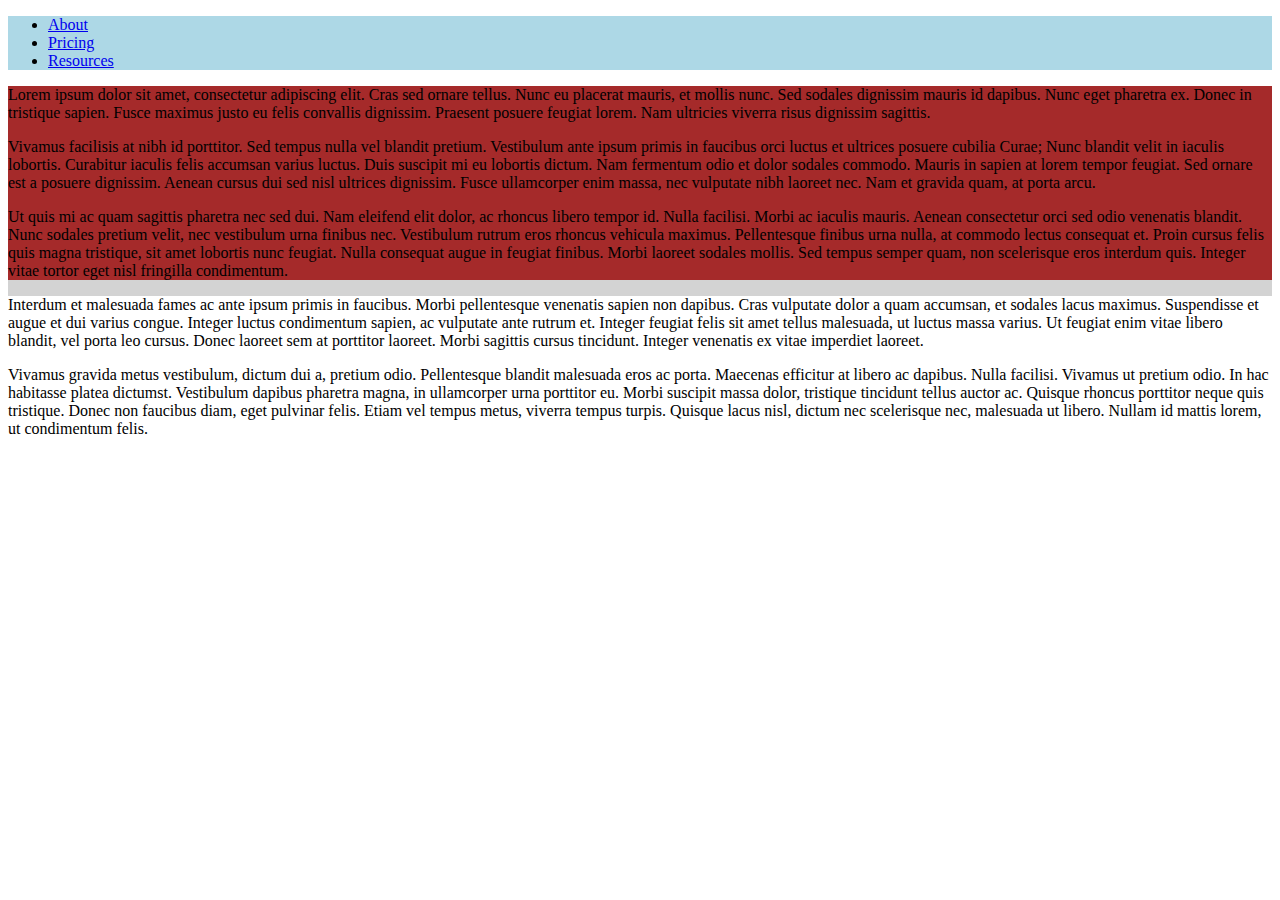
==== product-page.html @ 0c3702e8 "Created skeleton HTML code" ====
<!DOCTYPE html>

<html lang="en">
	<head>
		<meta charset="utf-8">

		<title>FCC: Product Landing Page</title>
		<meta name="description" content="My Product">
		<meta name="author" content="Ryan MacIntosh">
		
		<link rel="stylesheet" href="style.css?v=1.0">
	</head>
	
	<body>
		
		<script src="https://cdn.freecodecamp.org/testable-projects-fcc/v1/bundle.js"></script>
	
		<header id="header">
			<nav id="nav-bar">
				<ul>
					<li>
						<a href="#about" class="nav-link">About</a>
					</li>
					<li>
						<a href="#pricing" class="nav-link">Pricing</a>
					</li>
					<li>
						<a href="#resources" class="nav-link">Resources</a>
					</li>
				</ul>
			</nav>
		</header>

		<main>
			
			<section id="about">
				<p>
					Lorem ipsum dolor sit amet, consectetur adipiscing elit. Cras sed ornare tellus. Nunc eu placerat mauris, et mollis nunc. Sed sodales dignissim mauris id dapibus. Nunc eget pharetra ex. Donec in tristique sapien. Fusce maximus justo eu felis convallis dignissim. Praesent posuere feugiat lorem. Nam ultricies viverra risus dignissim sagittis.
				</p>
				<p>
					Vivamus facilisis at nibh id porttitor. Sed tempus nulla vel blandit pretium. Vestibulum ante ipsum primis in faucibus orci luctus et ultrices posuere cubilia Curae; Nunc blandit velit in iaculis lobortis. Curabitur iaculis felis accumsan varius luctus. Duis suscipit mi eu lobortis dictum. Nam fermentum odio et dolor sodales commodo. Mauris in sapien at lorem tempor feugiat. Sed ornare est a posuere dignissim. Aenean cursus dui sed nisl ultrices dignissim. Fusce ullamcorper enim massa, nec vulputate nibh laoreet nec. Nam et gravida quam, at porta arcu.
				</p>
				<p>
					Ut quis mi ac quam sagittis pharetra nec sed dui. Nam eleifend elit dolor, ac rhoncus libero tempor id. Nulla facilisi. Morbi ac iaculis mauris. Aenean consectetur orci sed odio venenatis blandit. Nunc sodales pretium velit, nec vestibulum urna finibus nec. Vestibulum rutrum eros rhoncus vehicula maximus. Pellentesque finibus urna nulla, at commodo lectus consequat et. Proin cursus felis quis magna tristique, sit amet lobortis nunc feugiat. Nulla consequat augue in feugiat finibus. Morbi laoreet sodales mollis. Sed tempus semper quam, non scelerisque eros interdum quis. Integer vitae tortor eget nisl fringilla condimentum.
				</p>
			</section>
			
			<section id="pricing">
				<div id="tier1">
					
				</div>
				<div id="tier2">
					
				</div>
				<div id="tier3">
					
				</div>
			</section>

			<section id="resources">
				<p>
					Interdum et malesuada fames ac ante ipsum primis in faucibus. Morbi pellentesque venenatis sapien non dapibus. Cras vulputate dolor a quam accumsan, et sodales lacus maximus. Suspendisse et augue et dui varius congue. Integer luctus condimentum sapien, ac vulputate ante rutrum et. Integer feugiat felis sit amet tellus malesuada, ut luctus massa varius. Ut feugiat enim vitae libero blandit, vel porta leo cursus. Donec laoreet sem at porttitor laoreet. Morbi sagittis cursus tincidunt. Integer venenatis ex vitae imperdiet laoreet.
				</p>
				<p>
					Vivamus gravida metus vestibulum, dictum dui a, pretium odio. Pellentesque blandit malesuada eros ac porta. Maecenas efficitur at libero ac dapibus. Nulla facilisi. Vivamus ut pretium odio. In hac habitasse platea dictumst. Vestibulum dapibus pharetra magna, in ullamcorper urna porttitor eu. Morbi suscipit massa dolor, tristique tincidunt tellus auctor ac. Quisque rhoncus porttitor neque quis tristique. Donec non faucibus diam, eget pulvinar felis. Etiam vel tempus metus, viverra tempus turpis. Quisque lacus nisl, dictum nec scelerisque nec, malesuada ut libero. Nullam id mattis lorem, ut condimentum felis.
				</p>
			</section>

		</main>
		
		<footer id="footer">
			
		</footer>

	</body>

</html>
---- style.css ----
#header {
	background-color: lightblue;
}

main {
	background-color: lightgray;
}

#about {
	background-color: brown;
}

#pricing {
	background-color: yellow;
}

#resources {
	background-color: white;
}

#footer {
	background-color: lightgreen;
}
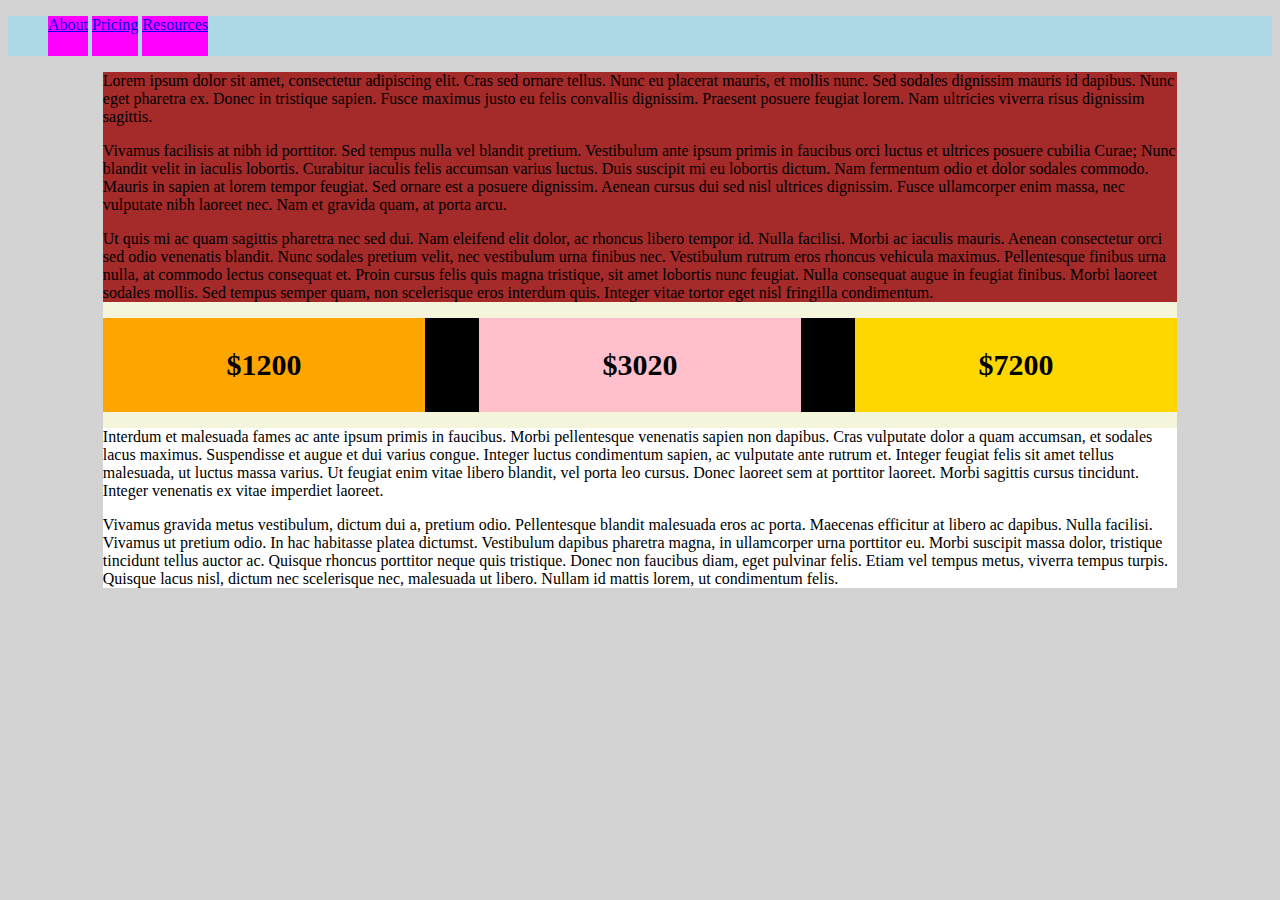
==== commit 34c84138: "Layout updates" ====
--- a/product-page.html
+++ b/product-page.html
@@ -9,11 +9,13 @@
 		<meta name="author" content="Ryan MacIntosh">
 		
 		<link rel="stylesheet" href="style.css?v=1.0">
+
 	</head>
 	
 	<body>
 		
 		<script src="https://cdn.freecodecamp.org/testable-projects-fcc/v1/bundle.js"></script>
+		<script>document.write('<script src="http://' + (location.host || 'localhost').split(':')[0] + ':35729/livereload.js?snipver=1"></' + 'script>')</script>
 	
 		<header id="header">
 			<nav id="nav-bar">
@@ -47,13 +49,19 @@
 			
 			<section id="pricing">
 				<div id="tier1">
-					
+					<p>
+						$1200
+					</p>
 				</div>
 				<div id="tier2">
-					
+					<p>
+						$3020
+					</p>
 				</div>
 				<div id="tier3">
-					
+					<p>
+						$7200
+					</p>
 				</div>
 			</section>
 
--- a/style.css
+++ b/style.css
@@ -1,9 +1,29 @@
+body {
+	background-color: lightgray;
+}
+
 #header {
 	background-color: lightblue;
 }
 
+#nav-bar ul li, #nav-bar a {
+	display: inline-block;
+	height: 40px;
+}
+
+#nav-bar a {
+	background-color: magenta;
+}
+
 main {
-	background-color: lightgray;
+	background-color: beige;
+	width: 85%;
+	margin: auto;
+}
+
+main section {
+	//width: 85%;
+	//margin: auto;
 }
 
 #about {
@@ -11,7 +31,31 @@
 }
 
 #pricing {
-	background-color: yellow;
+	background-color: black;
+	color: black;
+	font-weight: bold;
+	font-size: 30px;
+	display: grid;
+	grid-template-columns: 30% 1fr 30% 1fr 30%;
+}
+
+#tier1, #tier2, #tier3 {
+	text-align: center;
+}
+
+#tier1 {
+	grid-column: 1 / 2;
+	background-color: orange;
+}
+
+#tier2 {
+	grid-column: 3 / 4;
+	background-color: pink;
+}
+
+#tier3 {
+	grid-column: 5 / 6;
+	background-color: gold;
 }
 
 #resources {
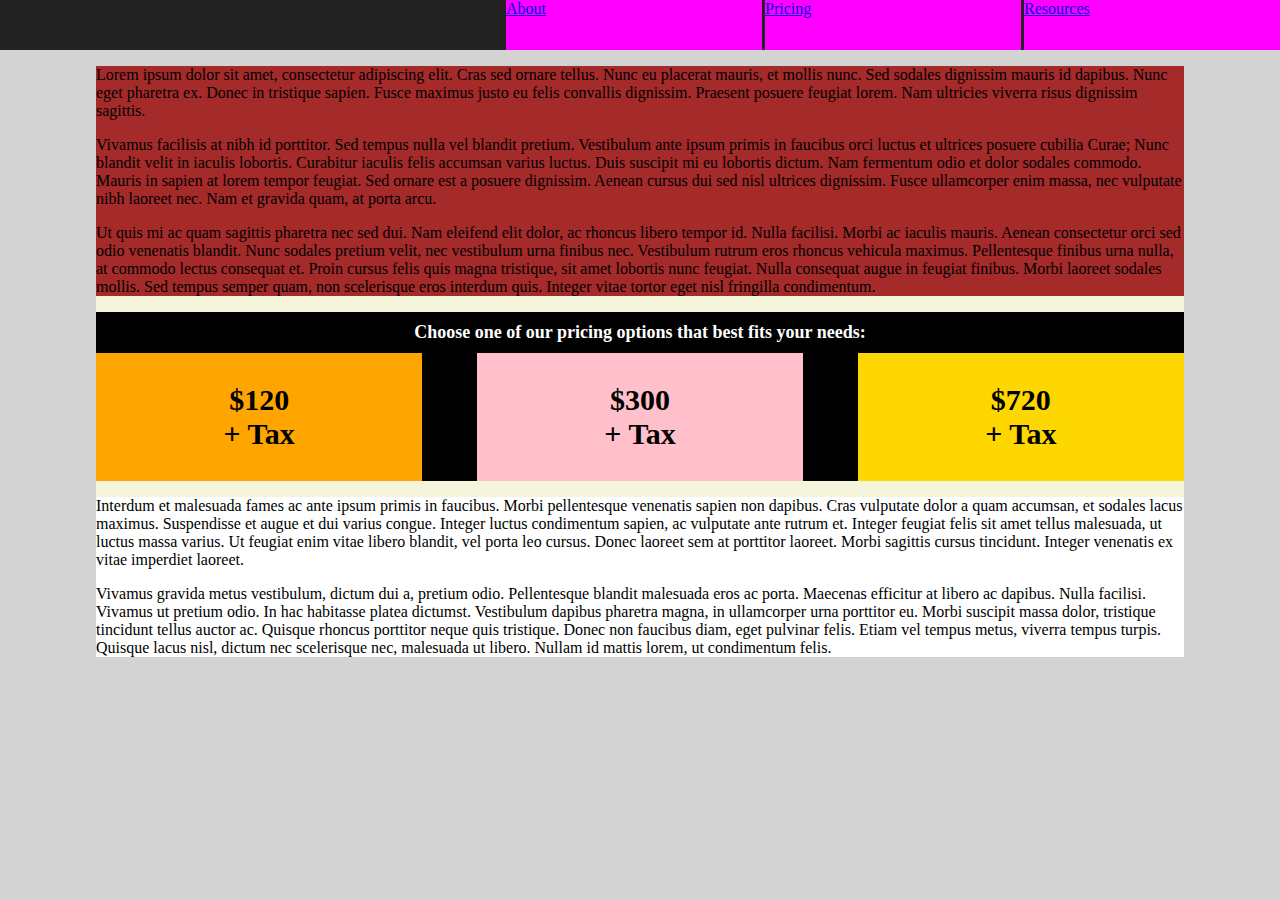
==== commit 07ca5474: "add grid structure to pricing and nav sections" ====
--- a/product-page.html
+++ b/product-page.html
@@ -19,17 +19,15 @@
 	
 		<header id="header">
 			<nav id="nav-bar">
-				<ul>
-					<li>
-						<a href="#about" class="nav-link">About</a>
-					</li>
-					<li>
-						<a href="#pricing" class="nav-link">Pricing</a>
-					</li>
-					<li>
-						<a href="#resources" class="nav-link">Resources</a>
-					</li>
-				</ul>
+				<div id="about-button" class="nav-button">
+					<a href="#about" class="nav-link">About</a>
+				</div>
+				<div id="pricing-button" class="nav-button">
+					<a href="#pricing" class="nav-link">Pricing</a>
+				</div>
+				<div id="resources-button" class="nav-button">
+					<a href="#resources" class="nav-link">Resources</a>
+				</div>
 			</nav>
 		</header>
 
@@ -48,19 +46,23 @@
 			</section>
 			
 			<section id="pricing">
+				<h2>Choose one of our pricing options that best fits your needs: </h2>
 				<div id="tier1">
 					<p>
-						$1200
+						$120<br>
+						+ Tax
 					</p>
 				</div>
 				<div id="tier2">
 					<p>
-						$3020
+						$300<br>
+						+ Tax
 					</p>
 				</div>
 				<div id="tier3">
 					<p>
-						$7200
+						$720<br>
+						+ Tax
 					</p>
 				</div>
 			</section>
--- a/style.css
+++ b/style.css
@@ -1,29 +1,45 @@
 body {
 	background-color: lightgray;
+	margin: 0px;
+	padding: 0px;
 }
 
 #header {
-	background-color: lightblue;
+	background-color: #222;
 }
 
-#nav-bar ul li, #nav-bar a {
-	display: inline-block;
-	height: 40px;
+#nav-bar {
+	display: grid;
+	grid-gap: 3px;
+	grid-template-columns: 1fr 20% 20% 20%;
+}
+
+.nav-button {
+	height: 50px;
+}
+
+#about-button {
+	grid-column: 2 / 3;
+} 
+
+#pricing-button{
+	grid-column: 3 / 4;
+} 
+
+#resources-button {
+	grid-column: 4 / 5;
 }
 
 #nav-bar a {
 	background-color: magenta;
+	display: block;
+	height: 100%;
 }
 
 main {
 	background-color: beige;
 	width: 85%;
 	margin: auto;
-}
-
-main section {
-	//width: 85%;
-	//margin: auto;
 }
 
 #about {
@@ -34,13 +50,20 @@
 	background-color: black;
 	color: black;
 	font-weight: bold;
-	font-size: 30px;
 	display: grid;
 	grid-template-columns: 30% 1fr 30% 1fr 30%;
 }
 
+#pricing h2 {
+	font-size: 18px;
+	grid-column: 1 / 6;
+	margin: 10px auto;
+	color: white;
+}
+
 #tier1, #tier2, #tier3 {
 	text-align: center;
+	font-size: 30px;
 }
 
 #tier1 {
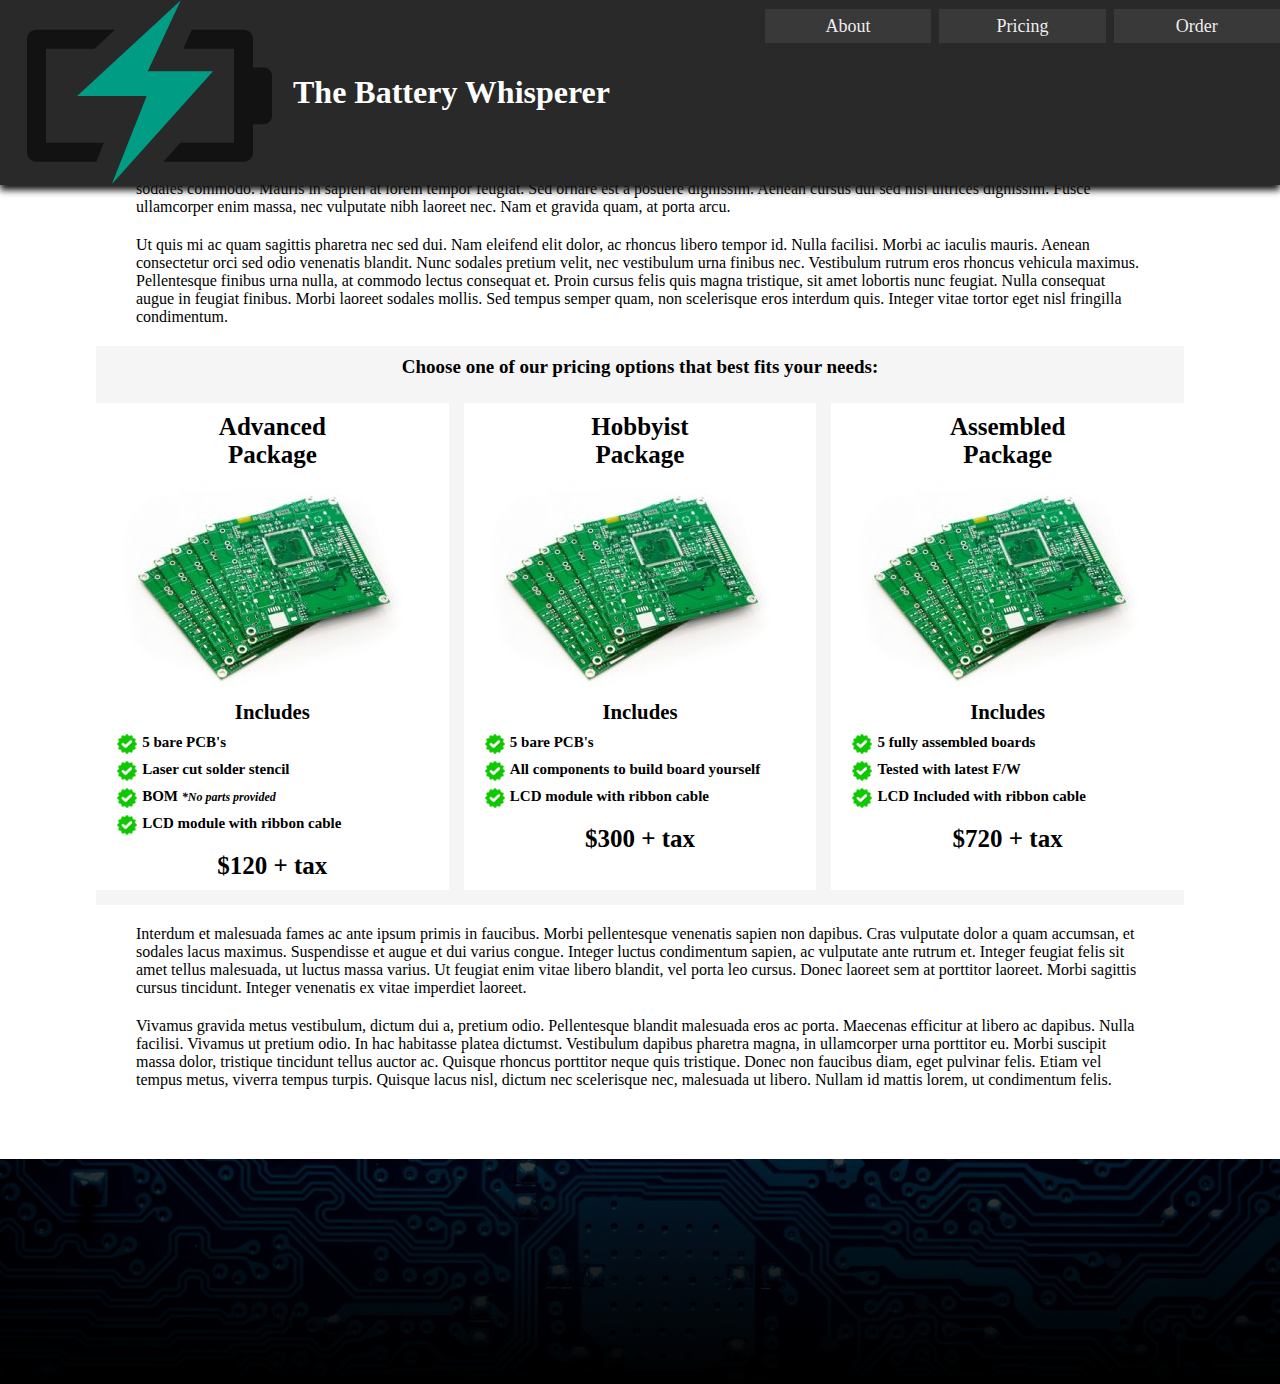
==== commit f8ead5b0: "style and layout enhancements" ====
--- a/product-page.html
+++ b/product-page.html
@@ -19,14 +19,16 @@
 	
 		<header id="header">
 			<nav id="nav-bar">
+				<img id="header-img" src="images/battery.png" alt="battery logo">
+				<h1>The Battery Whisperer</h1>
 				<div id="about-button" class="nav-button">
 					<a href="#about" class="nav-link">About</a>
 				</div>
 				<div id="pricing-button" class="nav-button">
 					<a href="#pricing" class="nav-link">Pricing</a>
 				</div>
-				<div id="resources-button" class="nav-button">
-					<a href="#resources" class="nav-link">Resources</a>
+				<div id="order-button" class="nav-button">
+					<a href="#order" class="nav-link">Order</a>
 				</div>
 			</nav>
 		</header>
@@ -47,27 +49,53 @@
 			
 			<section id="pricing">
 				<h2>Choose one of our pricing options that best fits your needs: </h2>
+				
 				<div id="tier1">
-					<p>
-						$120<br>
-						+ Tax
+          <p>Advanced<br>Package</p>
+					<img class="barepcb" src="images/pcbs.jpg" alt="Bare PCBs">
+          <h5>Includes</h5>
+          <ul class="includes-list">
+            <li>5 bare PCB's</li>
+            <li>Laser cut solder stencil</li>
+            <li>BOM <span>*No parts provided</span></li>
+            <li>LCD module with ribbon cable</li>
+          </ul>
+          <p>
+						$120 + tax
 					</p>
 				</div>
+
 				<div id="tier2">
-					<p>
-						$300<br>
-						+ Tax
+          <p>Hobbyist<br>Package</p>
+					<img class="barepcb" src="images/pcbs.jpg" alt="Bare PCBs">
+          <h5>Includes</h5>
+          <ul class="includes-list">
+            <li>5 bare PCB's</li>
+            <li>All components to build board yourself</li>
+            <li>LCD module with ribbon cable</li>
+          </ul>
+          <p>
+						$300 + tax
 					</p>
 				</div>
+				
 				<div id="tier3">
-					<p>
-						$720<br>
-						+ Tax
+          <p>Assembled<br>Package</p>
+					<img class="barepcb" src="images/pcbs.jpg" alt="Bare PCBs">
+          <h5>Includes</h5>
+          <ul class="includes-list">
+            <li>5 fully assembled boards</li>
+            <li>Tested with latest F/W</li>
+            <li>LCD Included with ribbon cable</li>
+          </ul>
+          <p>
+						$720 + tax
 					</p>
 				</div>
+
 			</section>
 
-			<section id="resources">
+			<section id="order">
 				<p>
 					Interdum et malesuada fames ac ante ipsum primis in faucibus. Morbi pellentesque venenatis sapien non dapibus. Cras vulputate dolor a quam accumsan, et sodales lacus maximus. Suspendisse et augue et dui varius congue. Integer luctus condimentum sapien, ac vulputate ante rutrum et. Integer feugiat felis sit amet tellus malesuada, ut luctus massa varius. Ut feugiat enim vitae libero blandit, vel porta leo cursus. Donec laoreet sem at porttitor laoreet. Morbi sagittis cursus tincidunt. Integer venenatis ex vitae imperdiet laoreet.
 				</p>
@@ -79,7 +107,7 @@
 		</main>
 		
 		<footer id="footer">
-			
+			<div></div>
 		</footer>
 
 	</body>
--- a/style.css
+++ b/style.css
@@ -1,90 +1,193 @@
+* {
+  margin: 0;
+  padding: 0;
+}
+
+p {
+  margin-bottom: 15px;
+}
+
 body {
-	background-color: lightgray;
+	background-color: white;
 	margin: 0px;
 	padding: 0px;
 }
 
 #header {
-	background-color: #222;
+	background-color: #292929;
+  position: fixed;
+  top: 0;
+  width: 100%;
+  z-index: 1000;
+}
+
+#header-img {
+	height: 100%;
+	padding-left: 25px;
+	grid-column: 1 / 2;
+}
+
+#nav-bar h1 {
+	grid-column: 2 / 3;
+	color: white;
+	align-self: center;
+	padding-left: 10px;
 }
 
 #nav-bar {
 	display: grid;
-	grid-gap: 3px;
-	grid-template-columns: 1fr 20% 20% 20%;
+	grid-gap: 8px;
+	grid-template-columns: 0.2fr auto 13% 13% 13%;
+	box-shadow: #111 0 5px 7px;
 }
 
 .nav-button {
-	height: 50px;
+	height: 40px;
+	margin-top: 9px;
 }
 
 #about-button {
-	grid-column: 2 / 3;
+	grid-column: 3 / 4;
 } 
 
 #pricing-button{
-	grid-column: 3 / 4;
+	grid-column: 4 / 5;
 } 
 
 #resources-button {
-	grid-column: 4 / 5;
+	grid-column: 5 / 6;
 }
 
 #nav-bar a {
-	background-color: magenta;
-	display: block;
-	height: 100%;
+	background-color: rgba(90, 90 ,90 , 0.35);
+  color: #EEE;
+  font-size: 18px;
+	height: 75%;
+  text-decoration: none;
+  display: flex;
+  align-items: center;
+  justify-content: center;
+  padding: 2px;
+}
+
+#nav-bar a:hover {
+  color: #FFF;
+  background-color: #777;
 }
 
 main {
-	background-color: beige;
+	//background-color: beige;
 	width: 85%;
-	margin: auto;
+	margin: 40px auto;
+  padding: 10px 0;
+}
+
+section {
+  margin: 10px 0;  
+}
+
+section p {
+  margin: 0;
+  padding: 10px 40px;
 }
 
 #about {
-	background-color: brown;
+	//background-color: brown;
 }
 
 #pricing {
-	background-color: black;
+	background-color: whitesmoke;
 	color: black;
 	font-weight: bold;
 	display: grid;
-	grid-template-columns: 30% 1fr 30% 1fr 30%;
+  grid-gap: 15px;
+	grid-template-columns: 1fr 1fr 1fr;
+  padding-bottom: 15px;
 }
 
 #pricing h2 {
-	font-size: 18px;
-	grid-column: 1 / 6;
+	font-size: 19px;
+	grid-column: 1 / 4;
 	margin: 10px auto;
-	color: white;
+	color: black;
+}
+
+#pricing h5 {
+	margin-bottom: 10px;
 }
 
 #tier1, #tier2, #tier3 {
 	text-align: center;
-	font-size: 30px;
+	font-size: 25px;
+  background-color: white;
 }
 
 #tier1 {
 	grid-column: 1 / 2;
-	background-color: orange;
+	//background-color: orange;
 }
 
 #tier2 {
-	grid-column: 3 / 4;
-	background-color: pink;
+	grid-column: 2 / 3;
+	//background-color: pink;
 }
 
 #tier3 {
-	grid-column: 5 / 6;
-	background-color: gold;
+	grid-column: 3 / 4;
+	//background-color: gold;
 }
 
-#resources {
+.includes-list {
+  font-size: 15px;
+  text-align: left;
+  width: 88%;
+  margin: auto;
+  list-style-type: none;
+  position: relative;
+}
+
+.includes-list li {
+	margin-bottom: 10px;
+	padding-left: 25px;
+}
+
+.includes-list li span {
+	font-size: 12px;
+	font-style: italic;
+}
+
+.includes-list > li::before {   
+  content: '';   
+  display: inline-block;   
+  height: 20px;   
+  width: 20px;    
+  background-size: 20px;   
+  background-image: url("images/check.png");
+  background-repeat: no-repeat;   
+  margin-right: 10px;
+  background-position: center center;
+  vertical-align: middle;
+  position: absolute;
+  left: 0;
+}
+
+.barepcb {
+  max-width: 100%;
+}
+
+#order {
 	background-color: white;
 }
 
 #footer {
-	background-color: lightgreen;
+	background-image: url("images/footerpcb.png");
+  background-size: cover;
+  background-position: center;
+  background-repeat: no-repeat;
+  height: 225px;
 }
+
+#footer div {
+  background-image: linear-gradient(to bottom, rgba(0, 0, 0, 0.75), black);
+  height: 100%;
+}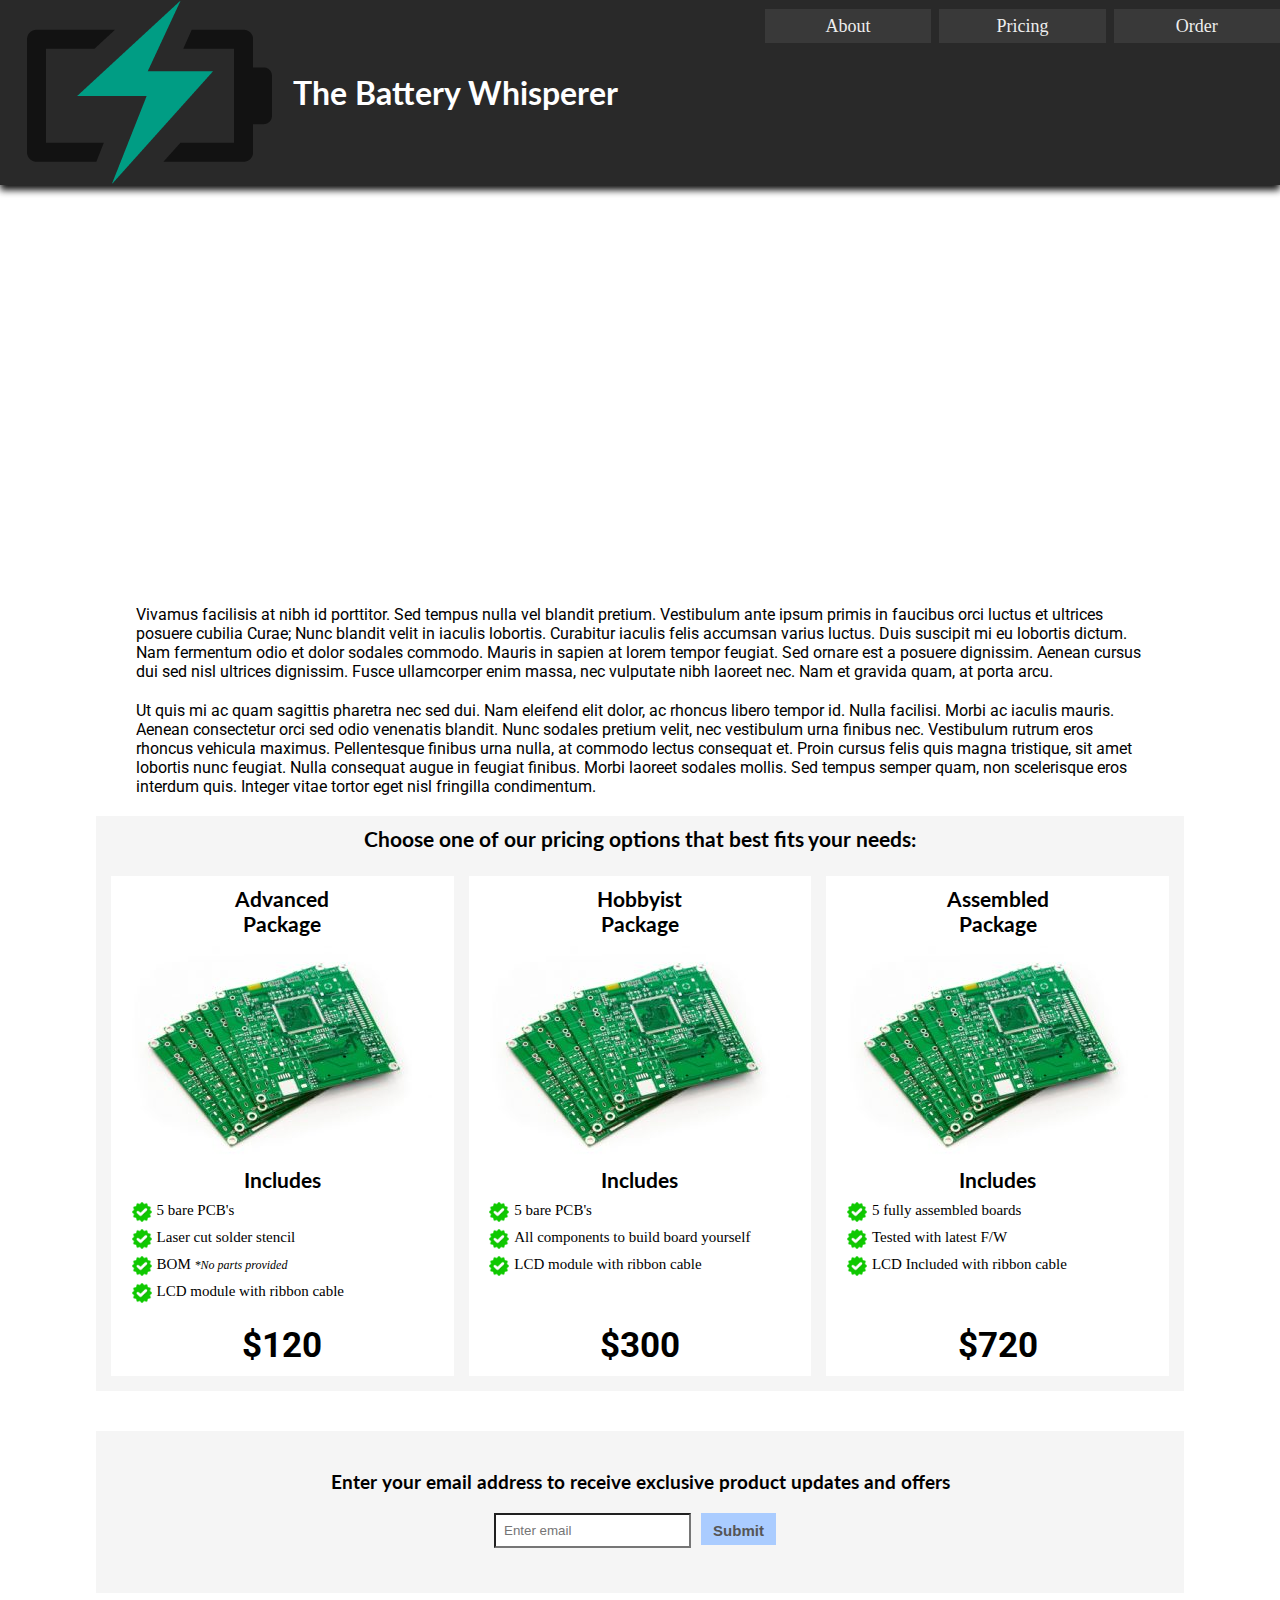
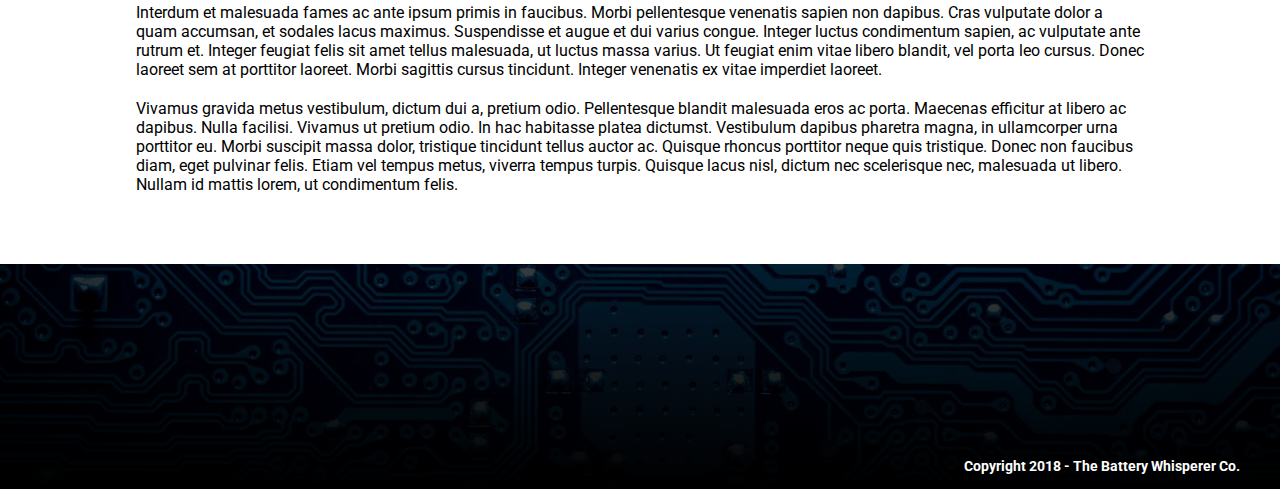
==== commit 8d9e2903: "completed - styling + added video, media screens, and form" ====
--- a/product-page.html
+++ b/product-page.html
@@ -9,6 +9,10 @@
 		<meta name="author" content="Ryan MacIntosh">
 		
 		<link rel="stylesheet" href="style.css?v=1.0">
+
+		<style>
+			@import url('https://fonts.googleapis.com/css?family=Lato:700|Roboto');
+		</style>
 
 	</head>
 	
@@ -39,6 +43,9 @@
 				<p>
 					Lorem ipsum dolor sit amet, consectetur adipiscing elit. Cras sed ornare tellus. Nunc eu placerat mauris, et mollis nunc. Sed sodales dignissim mauris id dapibus. Nunc eget pharetra ex. Donec in tristique sapien. Fusce maximus justo eu felis convallis dignissim. Praesent posuere feugiat lorem. Nam ultricies viverra risus dignissim sagittis.
 				</p>
+				<div id="video-wrap">
+          <iframe id="video" width="560" height="315" src="https://www.youtube.com/embed/A6mKd5_-abk" frameborder="0" allow="accelerometer; encrypted-media; gyroscope; picture-in-picture" allowfullscreen></iframe>
+        </div>
 				<p>
 					Vivamus facilisis at nibh id porttitor. Sed tempus nulla vel blandit pretium. Vestibulum ante ipsum primis in faucibus orci luctus et ultrices posuere cubilia Curae; Nunc blandit velit in iaculis lobortis. Curabitur iaculis felis accumsan varius luctus. Duis suscipit mi eu lobortis dictum. Nam fermentum odio et dolor sodales commodo. Mauris in sapien at lorem tempor feugiat. Sed ornare est a posuere dignissim. Aenean cursus dui sed nisl ultrices dignissim. Fusce ullamcorper enim massa, nec vulputate nibh laoreet nec. Nam et gravida quam, at porta arcu.
 				</p>
@@ -51,7 +58,7 @@
 				<h2>Choose one of our pricing options that best fits your needs: </h2>
 				
 				<div id="tier1">
-          <p>Advanced<br>Package</p>
+          <h2>Advanced<br>Package</h2>
 					<img class="barepcb" src="images/pcbs.jpg" alt="Bare PCBs">
           <h5>Includes</h5>
           <ul class="includes-list">
@@ -60,13 +67,15 @@
             <li>BOM <span>*No parts provided</span></li>
             <li>LCD module with ribbon cable</li>
           </ul>
-          <p>
-						$120 + tax
-					</p>
+          <div class="pricetag">
+	          <p>
+							$120
+						</p>
+					</div>
 				</div>
 
 				<div id="tier2">
-          <p>Hobbyist<br>Package</p>
+          <h2>Hobbyist<br>Package</h2>
 					<img class="barepcb" src="images/pcbs.jpg" alt="Bare PCBs">
           <h5>Includes</h5>
           <ul class="includes-list">
@@ -74,13 +83,15 @@
             <li>All components to build board yourself</li>
             <li>LCD module with ribbon cable</li>
           </ul>
-          <p>
-						$300 + tax
-					</p>
+          <div class="pricetag">
+	          <p>
+							$300
+						</p>
+					</div>
 				</div>
 				
 				<div id="tier3">
-          <p>Assembled<br>Package</p>
+          <h2>Assembled<br>Package</h2>
 					<img class="barepcb" src="images/pcbs.jpg" alt="Bare PCBs">
           <h5>Includes</h5>
           <ul class="includes-list">
@@ -88,14 +99,24 @@
             <li>Tested with latest F/W</li>
             <li>LCD Included with ribbon cable</li>
           </ul>
-          <p>
-						$720 + tax
-					</p>
+          <div class="pricetag">
+	          <p>
+							$720
+						</p>
+					</div>
 				</div>
 
 			</section>
 
 			<section id="order">
+				<div id="wrap">
+          <h3>Enter your email address to receive exclusive product updates and offers</h3>
+          <form id="form" action="https://www.freecodecamp.com/email-submit" method="post">
+            <label for="email" id="email-label">E-mail</label>
+            <input type="email" id="email" name="email" required placeholder="Enter email">
+            <input id="submit" type="submit">
+          </form>
+        </div>
 				<p>
 					Interdum et malesuada fames ac ante ipsum primis in faucibus. Morbi pellentesque venenatis sapien non dapibus. Cras vulputate dolor a quam accumsan, et sodales lacus maximus. Suspendisse et augue et dui varius congue. Integer luctus condimentum sapien, ac vulputate ante rutrum et. Integer feugiat felis sit amet tellus malesuada, ut luctus massa varius. Ut feugiat enim vitae libero blandit, vel porta leo cursus. Donec laoreet sem at porttitor laoreet. Morbi sagittis cursus tincidunt. Integer venenatis ex vitae imperdiet laoreet.
 				</p>
@@ -107,7 +128,8 @@
 		</main>
 		
 		<footer id="footer">
-			<div></div>
+			<div id="transparent"></div>
+			<p>Copyright 2018 - The Battery Whisperer Co.</p>
 		</footer>
 
 	</body>
--- a/style.css
+++ b/style.css
@@ -3,8 +3,13 @@
   padding: 0;
 }
 
+h1, h2, h3, h5 {
+	font-family: 'Lato', sans-serif;
+}
+
 p {
   margin-bottom: 15px;
+  font-family: 'Roboto', sans-serif;
 }
 
 body {
@@ -91,6 +96,62 @@
   padding: 10px 40px;
 }
 
+#video-wrap {
+	position: relative;
+	padding-bottom: 37%;
+	padding-top: 25px;
+	height: 0;
+  width: 80%;
+  margin: 15px auto;
+}
+
+#video {
+	position: absolute;
+	top: 0;
+	left: 0;
+	width: 100%;
+	height: 100%;
+}
+
+#form {
+  display: flex;
+  justify-content: center;
+  margin: 20px 0 40px 0;
+}
+
+#submit {
+  width: 75px;
+  background-color: #acf;
+  border: none;
+  color: #555;
+  text-align: center;
+  text-decoration: none;
+  font-size: 15px;
+  font-weight: bold;
+  height: 32px;
+}
+
+input {
+  background-color: #FFF;
+  padding: 0.6em;
+  width: auto;
+  margin-right: 10px;
+}
+
+#email:focus {
+  outline: 2px solid gold;
+}
+
+#email-label {
+  display: none;
+  width: 0;
+}
+
+#submit:hover {
+  background-color: #9be;
+  color: black;
+}
+
 #about {
 	//background-color: brown;
 }
@@ -98,15 +159,15 @@
 #pricing {
 	background-color: whitesmoke;
 	color: black;
-	font-weight: bold;
 	display: grid;
   grid-gap: 15px;
 	grid-template-columns: 1fr 1fr 1fr;
-  padding-bottom: 15px;
+  grid-template-rows: auto 500px;
+  padding: 0 15px 15px 15px;
 }
 
 #pricing h2 {
-	font-size: 19px;
+	font-size: 21px;
 	grid-column: 1 / 4;
 	margin: 10px auto;
 	color: black;
@@ -120,6 +181,7 @@
 	text-align: center;
 	font-size: 25px;
   background-color: white;
+  position: relative;
 }
 
 #tier1 {
@@ -175,8 +237,30 @@
   max-width: 100%;
 }
 
+.pricetag {
+  position: absolute;
+  bottom: 0;
+  width: 100%
+}
+
+.pricetag p {
+  font-weight: bold;
+  font-size: 35px;
+  text-align: center;
+}
+
 #order {
 	background-color: white;
+}
+
+#wrap {
+  margin-top: 40px;
+  background-color: whitesmoke;
+  padding: 40px 0px 5px 0px;
+}
+
+#wrap h3 {
+  text-align: center;
 }
 
 #footer {
@@ -185,9 +269,28 @@
   background-position: center;
   background-repeat: no-repeat;
   height: 225px;
-}
-
-#footer div {
+  position: relative;
+}
+
+#transparent {
   background-image: linear-gradient(to bottom, rgba(0, 0, 0, 0.75), black);
   height: 100%;
+}
+
+#footer p {
+	display: block;
+	position: absolute;
+  bottom: 0;
+  color: white;
+  font-size: 14px;
+  text-align: right;
+  width: 100%;
+  right: 40px;
+  font-weight: bold;
+}
+
+@media (max-width: 1024px) {
+  #pricing {
+  	grid-template-rows: auto 465px;
+  }
 }